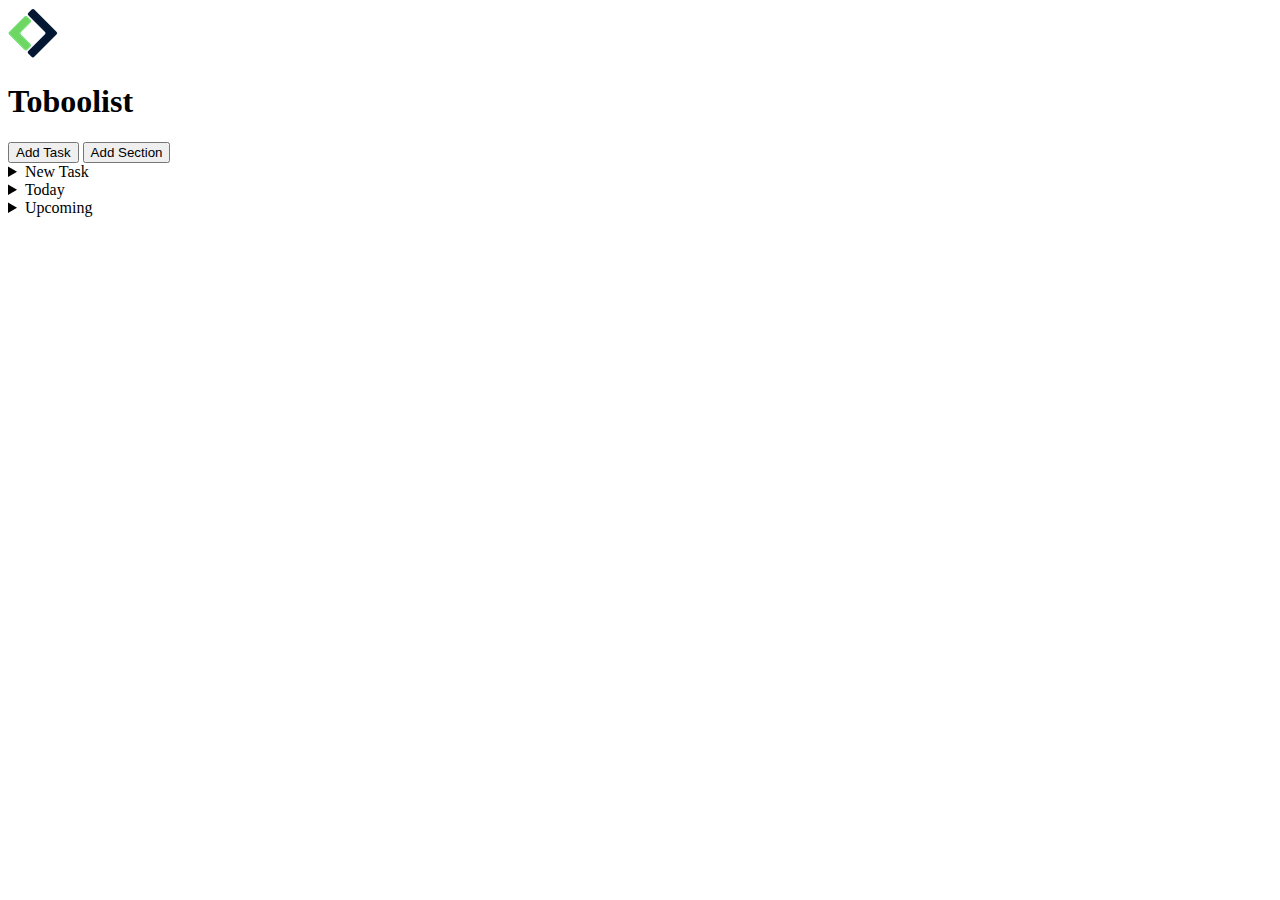
==== bonus/index.html @ b6b0ad79 "html bonus" ====
<!DOCTYPE html>
<html lang="en">
<head>
    <meta charset="UTF-8">
    <meta http-equiv="X-UA-Compatible" content="IE=edge">
    <meta name="viewport" content="width=device-width, initial-scale=1.0">
    <title>Toboolist</title>
    <link rel="stylesheet" href="style.css">
</head>

<body>
<!-- header -->
    <header>
            <img id="logo" src="../img/Logo.png" alt="Logo Boolean">
            <h1>Toboolist</h1>
    </header>
<!-- main content -->
    <main class="container">
<!-- user input -->
        <div class="user-input">
            <button>Add Task</button>
            <button id="grey-button">Add Section</button>
        </div>

<!-- sections -->
        <section>
            <details>
                <summary> New Task</summary>
                    <p> <span class="checkmark">&#10003;</span> Quarterly Newsletter <strong>Editorial</strong></p>
            </details>
        </section>

        <section>
            <details>
                <summary> Today</summary>
                    <p> <span class="checkmark">&#10003;</span> Recruiting blog post <strong>Editorial</strong></p>
                    <p> <span class="checkmark">&#10003;</span> Mobile app launch <strong id="goals"> Q1 Goals</strong></p>
                    <p> <span class="xmark">&#10005;</span> Interview John H. <strong id="recruiting"> Recruiting</strong></p>
                    <p> <span class="checkmark">&#10003;</span> Summit update to mobile storefronts <strong id="mobile"> Mobile</strong></p>
            </details>
        </section>

        <section>
            <details>
                <summary> Upcoming</summary>
                    <p> <span class="xmark">&#10005;</span> Schedule meeting with Alex Recruiting</p>
                    <p> <span class="checkmark">&#10003;</span> Homepage refresh <strong id="website">Website</strong></p>
                    <p> <span class="checkmark">&#10003;</span> Onboard new Sales team members <strong id="sales"> Sales </strong></p>
                    <p> <span class="checkmark">&#10003;</span> Review editorial calendar <strong> Editorial </strong></p>
            </details>
        </section>
    </main>
</body>

</html>
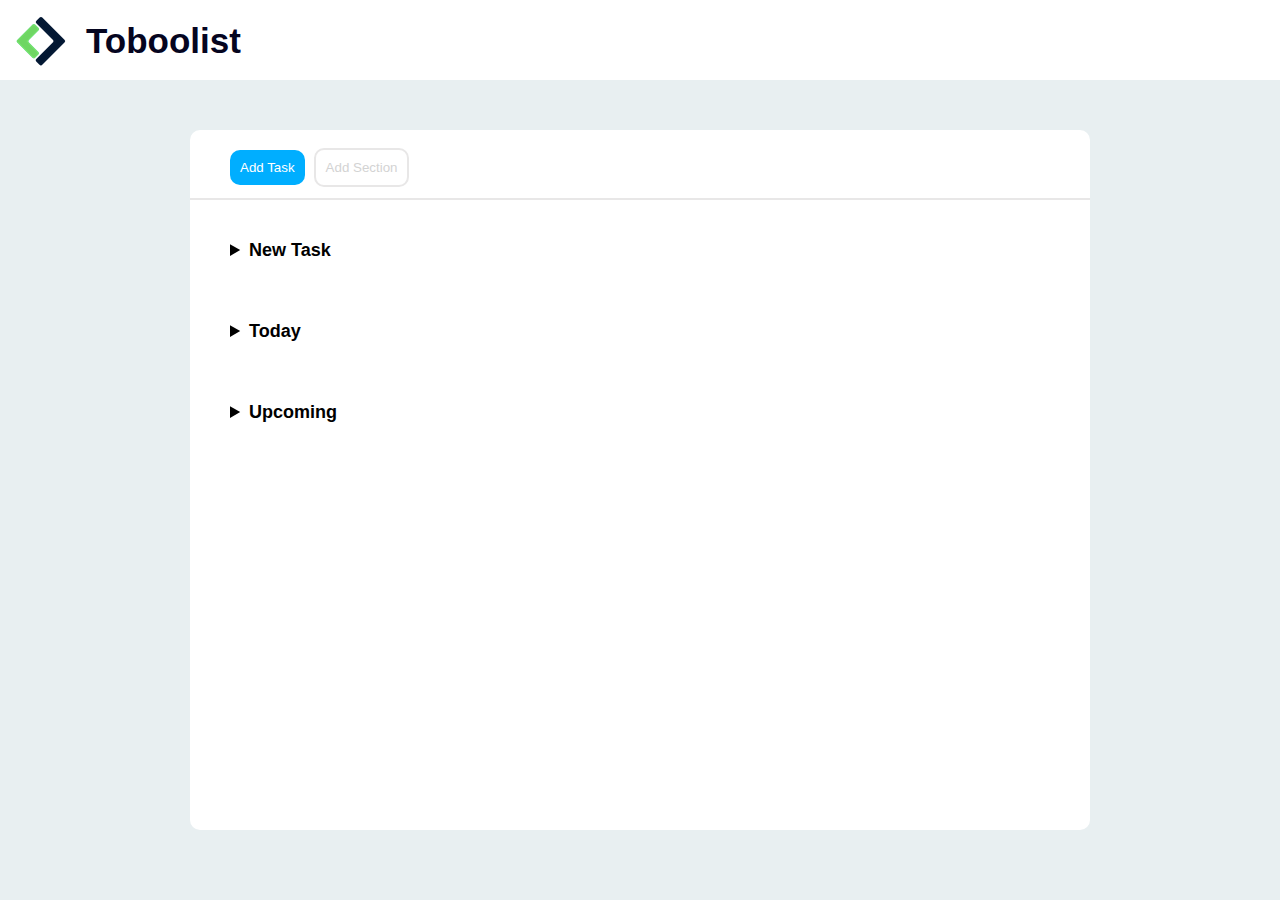
==== commit eb0ff774: "html bonus refactoring" ====
--- a/bonus/index.html
+++ b/bonus/index.html
@@ -26,27 +26,33 @@
         <section>
             <details>
                 <summary> New Task</summary>
-                    <p> <span class="checkmark">&#10003;</span> Quarterly Newsletter <strong>Editorial</strong></p>
+                    <ul>
+                        <li> <span class="checkmark">&#10003;</span> Quarterly Newsletter <strong>Editorial</strong></li>
+                    </ul>
             </details>
         </section>
 
         <section>
             <details>
                 <summary> Today</summary>
-                    <p> <span class="checkmark">&#10003;</span> Recruiting blog post <strong>Editorial</strong></p>
-                    <p> <span class="checkmark">&#10003;</span> Mobile app launch <strong id="goals"> Q1 Goals</strong></p>
-                    <p> <span class="xmark">&#10005;</span> Interview John H. <strong id="recruiting"> Recruiting</strong></p>
-                    <p> <span class="checkmark">&#10003;</span> Summit update to mobile storefronts <strong id="mobile"> Mobile</strong></p>
+                    <ul>
+                        <li> <span class="checkmark">&#10003;</span> Recruiting blog post <strong>Editorial</strong></li>
+                        <li> <span class="checkmark">&#10003;</span> Mobile app launch <strong id="goals"> Q1 Goals</strong></li>
+                        <li> <span class="xmark">&#10005;</span> Interview John H. <strong id="recruiting"> Recruiting</strong></li>
+                        <li> <span class="checkmark">&#10003;</span> Summit update to mobile storefronts <strong id="mobile"> Mobile</strong></li>
+                    </ul>
             </details>
         </section>
 
         <section>
             <details>
                 <summary> Upcoming</summary>
-                    <p> <span class="xmark">&#10005;</span> Schedule meeting with Alex Recruiting</p>
-                    <p> <span class="checkmark">&#10003;</span> Homepage refresh <strong id="website">Website</strong></p>
-                    <p> <span class="checkmark">&#10003;</span> Onboard new Sales team members <strong id="sales"> Sales </strong></p>
-                    <p> <span class="checkmark">&#10003;</span> Review editorial calendar <strong> Editorial </strong></p>
+                    <ul>
+                        <li> <span class="xmark">&#10005;</span> Schedule meeting with Alex Recruiting</li>
+                        <li> <span class="checkmark">&#10003;</span> Homepage refresh <strong id="website">Website</strong></li>
+                        <li> <span class="checkmark">&#10003;</span> Onboard new Sales team members <strong id="sales"> Sales </strong></li>
+                        <li> <span class="checkmark">&#10003;</span> Review editorial calendar <strong> Editorial </strong></li>
+                    </ul>
             </details>
         </section>
     </main>
--- a/bonus/style.css
+++ b/bonus/style.css
@@ -0,0 +1,121 @@
+/* General */
+*{
+    margin:0;
+    padding:0;
+    box-sizing: border-box;
+}
+body{
+    background-color: rgb(232, 239, 241);
+}
+/* header */
+header{
+    height:80px;
+    background-color: white;
+    vertical-align: middle;
+    line-height: 80px;
+}
+
+#logo{
+    padding:16px;
+    vertical-align: middle;
+}
+
+h1{
+    display:inline-block;
+    font-size:35px;
+    font-family: Verdana, Geneva, Tahoma, sans-serif;
+    color: rgb(5, 5, 31);
+    vertical-align: middle;
+}
+/* Main content */
+.container{
+    width: 900px;
+    height:700px;
+    background-color: white;
+    vertical-align: middle;
+    margin:auto;
+    margin-top: 50px;
+    border-radius:10px;
+}
+.user-input{
+    height:70px;
+    border-bottom: 2px solid rgb(232, 231, 231);
+}
+
+button {
+    padding:10px;
+    color:white;
+    background-color: rgb(0, 174, 255);
+    border-radius: 10px;
+    border-style: none;
+    margin-left:40px;
+    margin-top:20px;
+    margin-right: 5px;
+}
+#grey-button{
+    color:lightgrey;
+    background-color: white;
+    margin:0;
+    border: 2px solid rgb(232, 231, 231);
+}
+/* Sections */
+section{
+    margin-left:40px;
+    margin-top:40px;
+}
+summary{
+    font-size: 18px;
+    font-weight: bold;
+    font-family: Verdana, Geneva, Tahoma, sans-serif;
+    margin-bottom: 20px;
+}
+p{
+    font-size:16px;
+    font-family: Verdana, Geneva, Tahoma, sans-serif;
+    margin-top: 10px;
+    margin-bottom:23px;
+}
+strong{
+    background-color: rgb(0, 174, 255);
+    padding:8px;
+    padding-left: 10px;
+    padding-right: 10px;
+    border-radius: 15px;
+    font-size:12px;
+    color:white;
+    font-style: normal;
+    font-weight: lighter;
+}
+span{
+    height: 20px;
+    width: 20px;
+    border-radius: 50%;
+    display: inline-block;
+}
+.checkmark{
+    border: 1px solid green;
+    color:green;
+    text-align: center;
+}
+.xmark{
+    color:red;
+    border: 1px solid red;
+    text-align: center;
+    font-size:14px;
+}
+
+#goals{
+    background-color: rgb(160, 84, 231);
+}
+#recruiting{
+    background-color: rgb(100, 188, 122);
+}
+#mobile{
+    background-color: rgb(228, 131, 62);
+}
+#website{
+    background-color: rgb(228, 62, 209);
+}
+#sales{
+    background-color: rgb(166, 216, 105);
+}